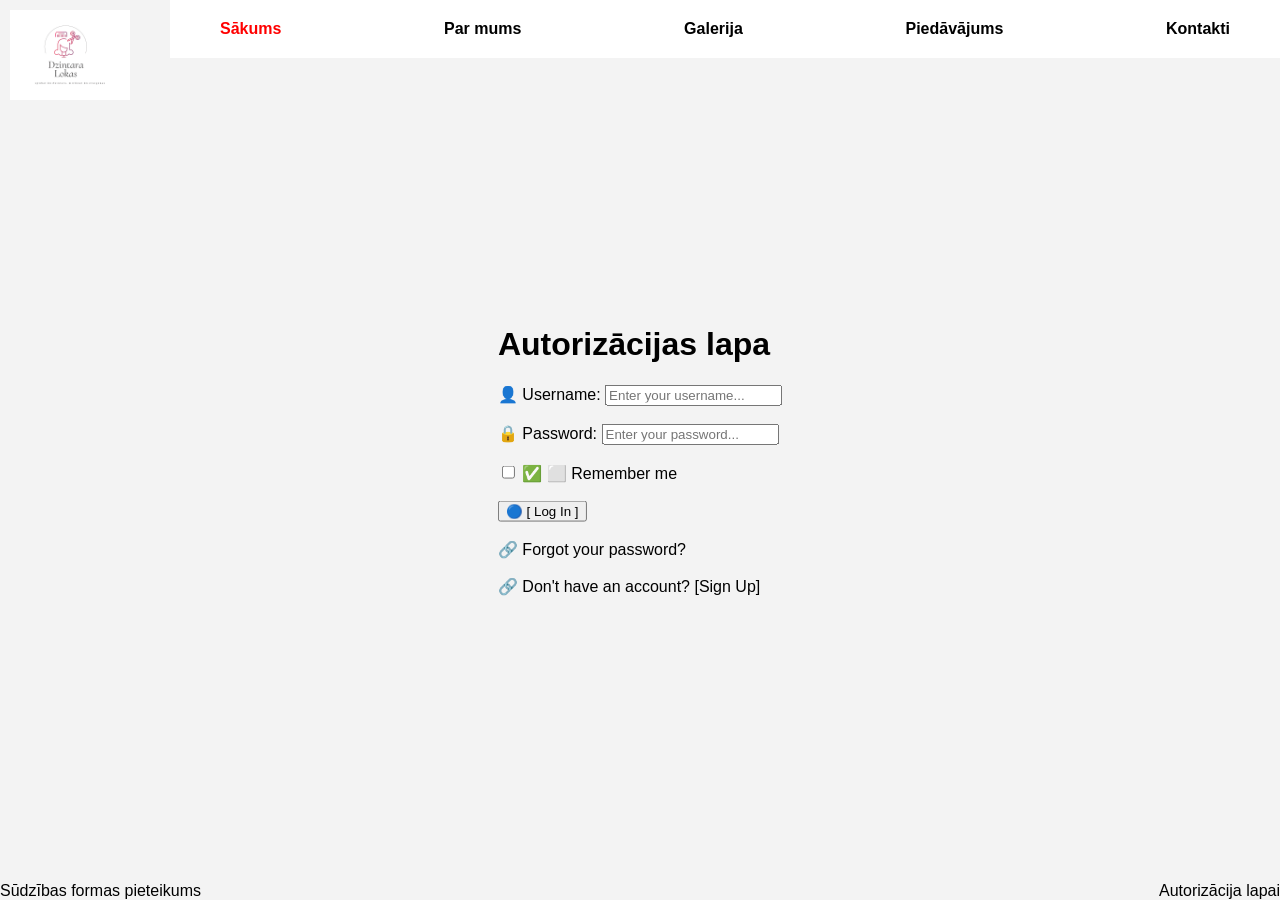
==== autorizācija lapai.html @ 4d67a2b9 "Checkpoint before assistant change: Allow users to change pictures by clicking on them in gallery Im" ====
<!DOCTYPE html>
<html lang="lv">
  <head>
    <meta charset="utf-8">
    <meta name="viewport" content="width=device-width">
    <title>Autorizācija lapai</title>
    <link href="style.css" rel="stylesheet" type="text/css" />

    <!-- Logo -->
    <img src="logo.png" alt="Corner Image" class="corner-image">

    <!-- Navigation Bar -->
    <nav class="navigation">
      <a href="index.html" style="color: red;">Sākums</a>
      <a href="par-mums.html">Par mums</a>
      <a href="galerija.html">Galerija</a>
      <a href="piedāvājums.html">Piedāvājums</a>
      <a href="kontakti.html">Kontakti</a>
    </nav>
    <link href="style.css" rel="stylesheet" type="text/css" />

    <!-- Logo -->
    <img src="logo.png" alt="Corner Image" class="corner-image">

    <!-- Navigation Bar -->
    <nav class="navigation">
      <a href="index.html" style="color: red;">Sākums</a>
      <a href="par-mums.html">Par mums</a>
      <a href="galerija.html">Galerija</a>
      <a href="piedāvājums.html">Piedāvājums</a>
      <a href="kontakti.html">Kontakti</a>
    </nav>



    <!-- Footer Links -->
    <a href="autorizācija lapai.html" style="position: absolute; bottom: 0px; right: 0px;">Autorizācija lapai </a>
    <a href="sūdzībasformaspieteikums.html" style="position: absolute; bottom: 0px; left: 0px;">Sūdzības formas pieteikums</a>
   
    <div class="login-container" style="position: fixed; top: 50%; left: 50%; transform: translate(-50%, -50%);">
      <h1>Autorizācijas lapa</h1>
      <form>
        <label for="username">👤 Username:</label>
        <input type="text" id="username" placeholder="Enter your username...">
        <br>
        <br>
        <label for="password">🔒 Password:</label>
        <input type="password" id="password" placeholder="Enter your password...">
        <br>
        <br>
        <input type="checkbox" id="remember-me">
        <label for="remember-me">✅ ⬜ Remember me</label>
        <br>
        <br>
        <button type="submit">🔵 [ Log In ]</button>
        <br>
        <br>
        <a href="#">🔗 Forgot your password?</a>
        <br>
        <br>
        <a href="#">🔗 Don't have an account? [Sign Up]</a>
      </form>
    </div>
      </form>
    </div>
  </head>
  <body>
  </body>
</html>
---- style.css ----
html {
  height: 100%;
  width: 100%;
}

.corner-image {
  position: fixed;
  top: 0;
  left: 0;
  max-width: 200px;
  height: auto;
  margin: 10px;
  display: block;
  z-index: 1000;
}

.centered-heading {
  text-align: center;
  margin-top: 20px;
  width: 100%;
}

.navigation {
  position: fixed;
  top: 0;
  right: 0;
  padding: 20px 50px;
  margin-left: 220px;
  white-space: nowrap;
  display: flex;
  align-items: center;
  justify-content: space-between;
  width: calc(100% - 270px);
  background-color: white;
  z-index: 900;
}

a, .nav-item {
  color: black;
  text-decoration: none;
}

.red-link {
  color: #FF0000;
  font-weight: bold;
}

.nav-item {
  cursor: default;
}

a[href="/html/"]:nth-of-type(2) {
  color: #FF0000;
}

a:hover {
  text-decoration: underline;
}






 body {
   margin: 0;
   font-family: Arial, sans-serif;
   background-color: white;
 }

 header {
   display: flex;
   flex-direction: column;
   align-items: center;
   position: relative;
   padding-top: 10px;
 }

 .logo {
   width: 120px;
   margin-bottom: 10px;
 }

 .navigation {
   display: flex;
   gap: 20px;
   font-size: 16px;
   margin-bottom: 5px;
 }

 .navigation a {
   text-decoration: none;
   color: black;
 }

 .navigation .active {
   color: red;
 }

 .footer-links {
   position: absolute;
   right: 20px;
   top: 10px;
   font-size: 12px;
 }

 .footer-links a {
   margin-left: 10px;
   text-decoration: none;
   color: gray;
 }

 .heading {
   text-align: center;
   font-size: 36px;
   margin: 40px 0 20px;
 }

 .left-info {
   position: absolute;
   top: 160px;
   left: 40px;
   max-width: 280px;
   font-size: 14px;
   line-height: 1.4;
 }

 .image-placeholder {
   width: 250px;
   height: 200px;
   background-color: #eee;
   margin: 20px auto;
   display: flex;
   justify-content: center;
   align-items: center;
   color: #666;
   font-size: 14px;
 }

body {
  margin: 0;
  font-family: Arial, sans-serif;
  background-color: white;
}

header {
  display: flex;
  flex-direction: column;
  align-items: center;
  position: relative;
  padding-top: 10px;
}

.logo {
  width: 120px;
  margin-bottom: 10px;
}

.navigation {
  display: flex;
  gap: 20px;
  font-size: 16px;
  margin-bottom: 5px;
}

.navigation a {
  text-decoration: none;
  color: black;
}

.navigation .active {
  color: red;
}

.footer-links {
  position: absolute;
  right: 20px;
  top: 10px;
  font-size: 12px;
}

.footer-links a {
  margin-left: 10px;
  text-decoration: none;
  color: gray;
}

.heading {
  text-align: center;
  font-size: 36px;
  margin: 40px 0 20px;
}

.left-info {
  position: absolute;
  top: 160px;
  left: 40px;
  max-width: 280px;
  font-size: 14px;
  line-height: 1.4;
}

.image-placeholder {
  width: 250px;
  height: 200px;
  background-color: #eee;
  margin: 20px auto;
  display: flex;
  justify-content: center;
  align-items: center;
  color: #666;
  font-size: 14px;
}

.stars {
  position: absolute;
  right: 30px;
  top: 180px;
  display: flex;
  flex-direction: column;
  gap: 15px;
}

.star {
  width: 30px;
  height: 30px;
  background-color: pink;
  clip-path: polygon(
    50% 0%, 61% 35%, 98% 35%, 68% 57%, 79% 91%,
    50% 70%, 21% 91%, 32% 57%, 2% 35%, 39% 35%
  );
}

.jaunumi-wrapper {
  position: relative;
  width: 500px;
  height: 400px;
  margin: 50px auto;
}

.pink-oval {
  background: pink;
  width: 180px;
  height: 90px;
  border-radius: 50%;
  position: absolute;
  top: 50%;
  left: 50%;
  transform: translate(-50%, -50%);
  display: flex;
  align-items: center;
  justify-content: center;
}

.oval-text {
  font-size: 20px;
  font-weight: bold;
  color: black;
}

.arrow {
  background-color: black;
  position: absolute;
}

.arrow-top {
  width: 2px;
  height: 50px;
  top: calc(50% - 90px);
  left: 50%;
  transform: translateX(-50%);
}

.arrow-right {
  width: 50px;
  height: 2px;
  top: 50%;
  left: calc(50% + 90px);
  transform: translateY(-50%);
}

.arrow-bottom {
  width: 2px;
  height: 50px;
  top: calc(50% + 90px);
  left: 50%;
  transform: translateX(-50%);
}

.arrow-left {
  width: 50px;
  height: 2px;
  top: 50%;
  left: calc(50% - 90px - 50px);
  transform: translateY(-50%);
}

.news-text {
  position: absolute;
  width: 220px;
  font-size: 14px;
  line-height: 1.5;
}

.top-text {
  top: 0;
  left: 50%;
  transform: translateX(-50%);
  text-align: center;
}

.right-text {
  top: 50%;
  left: calc(100% + 10px);
  transform: translateY(-50%);
  text-align: left;
}

.bottom-text {
  bottom: 0;
  left: 50%;
  transform: translateX(-50%);
  text-align: center;
}

.left-text {
  top: 50%;
  left: -250px;
  transform: translateY(-50%);
  text-align: right;
}
.footer-bar {
  display: flex;
  justify-content: space-between;
  align-items: center;
  padding: 12px 24px;
  margin-top: 100px;
  width: 100%;
  font-size: 14px;
  background-color: transparent;
  flex-wrap: wrap; /* Ļauj tekstiem aplūzt */
  box-sizing: border-box;
}

.footer-left a,
.footer-right a {
  text-decoration: none;
  color: #222;
  font-weight: 500;
  max-width: 100%;
  white-space: normal; /* Ļauj pārnesties vairākās rindās */
  word-break: break-word;
}

@media screen and (max-width: 500px) {
  .footer-bar {
    flex-direction: column;
    align-items: center;
    text-align: center;
    gap: 6px;
  }
}



.news-section {
  position: relative;
  margin-top: 100px;  /* ← Lielāka distance no augšas */
  margin-bottom: 150px; /* ← Atstarpes pirms footer */
  text-align: center;
}
.center-oval {
  margin: 0 auto;
  width: 180px;
  height: 100px;
  background-color: #f9cccc;
  border-radius: 50%;
  display: flex;
  justify-content: center;
  align-items: center;
  font-size: 24px;
  font-weight: bold;
}
.footer-bar {
  width: 100%;
  padding: 20px 40px;
  background-color: #fdfdfd;
  box-sizing: border-box;
}

.footer-divider {
  border: none;
  border-top: 1px solid #ccc;
  margin-bottom: 10px;
}

.footer-links {
  display: flex;
  justify-content: space-between;
  align-items: center;
}

.bottom-link {
  text-decoration: none;
  font-size: 14px;
  color: #222;
  font-weight: 500;
}








body {
  margin: 0;
  font-family: Arial, sans-serif;
  background-color: #f3f3f3;
}

/* HEADER */
.header {
  display: flex;
  align-items: center;
  padding: 20px 30px;
  background-color: white;
}

.corner-image {
  width: 120px;
  height: auto;
  margin-right: 40px;
}

.navigation {
  display: flex;
  gap: 15px;
}

.navigation a {
  text-decoration: none;
  color: #000;
  font-weight: bold;
}

.navigation a.highlight {
  color: #e60000;
}

/* VIRSRKSTS */
.centered-heading {
  text-align: center;
  margin-top: 40px;
  font-size: 28px;
  color: #333;
}

/* GALERIJA */
.gallery {
  display: flex;
  flex-wrap: wrap;
  justify-content: center;
  gap: 30px;
  padding: 60px 40px;
}

/* RĀMJI */
.frame {
  background-color: white;
  padding: 10px;
  display: flex;
  flex-direction: column;
  align-items: center;
}

.frame img {
  width: 100%;
  height: 100%;
  object-fit: cover;
  border: none;
  cursor: pointer;
}

.horizontal {
  width: 300px;
  height: 200px;
}

.vertical {
  width: 200px;
  height: 300px;
}

/* VIDEO BLOKS */
.video-frame {
  background-color: white;
  padding: 10px;
  display: flex;
  flex-direction: column;
  align-items: center;
  width: 220px;
}

.video-title {
  font-size: 14px;
  color: #8B3A3A;
  font-weight: bold;
  margin-bottom: 5px;
}

/* ZVAIGZNE */
.star {
  width: 30px;
  height: 30px;
  background: pink;
  clip-path: polygon(
    50% 0%, 61% 35%, 98% 35%,
    68% 57%, 79% 91%,
    50% 70%, 21% 91%,
    32% 57%, 2% 35%, 39% 35%
  );
  opacity: 0.6;
  margin-top: 6px;
}

/* FOOTER */
.footer-bar {
  padding: 20px 30px;
  background-color: #fff;
  box-sizing: border-box;
  margin-top: 60px;
}

.footer-divider {
  border: none;
  border-top: 1px solid #ccc;
  margin-bottom: 10px;
}

.footer-links {
  display: flex;
  justify-content: space-between;
  font-size: 14px;
}

.footer-links a {
  text-decoration: none;
  color: #222;
  font-weight: 500;
}


/* Footer drošs un vienmēr apakšā */
body {
  min-height: 100vh;
  display: flex;
  flex-direction: column;
}

.footer-bar {
  margin-top: auto;
  padding: 20px 30px;
  background-color: #fff;
  box-sizing: border-box;
  width: 100%;
}

.footer-divider {
  border: none;
  border-top: 1px solid #ccc;
  margin-bottom: 10px;
}

.footer-links {
  display: flex;
  justify-content: space-between;
  font-size: 14px;
}

.footer-links a {
  text-decoration: none;
  color: #222;
  font-weight: 500;
}
---- style.css ----
html {
  height: 100%;
  width: 100%;
}

.corner-image {
  position: fixed;
  top: 0;
  left: 0;
  max-width: 200px;
  height: auto;
  margin: 10px;
  display: block;
  z-index: 1000;
}

.centered-heading {
  text-align: center;
  margin-top: 20px;
  width: 100%;
}

.navigation {
  position: fixed;
  top: 0;
  right: 0;
  padding: 20px 50px;
  margin-left: 220px;
  white-space: nowrap;
  display: flex;
  align-items: center;
  justify-content: space-between;
  width: calc(100% - 270px);
  background-color: white;
  z-index: 900;
}

a, .nav-item {
  color: black;
  text-decoration: none;
}

.red-link {
  color: #FF0000;
  font-weight: bold;
}

.nav-item {
  cursor: default;
}

a[href="/html/"]:nth-of-type(2) {
  color: #FF0000;
}

a:hover {
  text-decoration: underline;
}






 body {
   margin: 0;
   font-family: Arial, sans-serif;
   background-color: white;
 }

 header {
   display: flex;
   flex-direction: column;
   align-items: center;
   position: relative;
   padding-top: 10px;
 }

 .logo {
   width: 120px;
   margin-bottom: 10px;
 }

 .navigation {
   display: flex;
   gap: 20px;
   font-size: 16px;
   margin-bottom: 5px;
 }

 .navigation a {
   text-decoration: none;
   color: black;
 }

 .navigation .active {
   color: red;
 }

 .footer-links {
   position: absolute;
   right: 20px;
   top: 10px;
   font-size: 12px;
 }

 .footer-links a {
   margin-left: 10px;
   text-decoration: none;
   color: gray;
 }

 .heading {
   text-align: center;
   font-size: 36px;
   margin: 40px 0 20px;
 }

 .left-info {
   position: absolute;
   top: 160px;
   left: 40px;
   max-width: 280px;
   font-size: 14px;
   line-height: 1.4;
 }

 .image-placeholder {
   width: 250px;
   height: 200px;
   background-color: #eee;
   margin: 20px auto;
   display: flex;
   justify-content: center;
   align-items: center;
   color: #666;
   font-size: 14px;
 }

body {
  margin: 0;
  font-family: Arial, sans-serif;
  background-color: white;
}

header {
  display: flex;
  flex-direction: column;
  align-items: center;
  position: relative;
  padding-top: 10px;
}

.logo {
  width: 120px;
  margin-bottom: 10px;
}

.navigation {
  display: flex;
  gap: 20px;
  font-size: 16px;
  margin-bottom: 5px;
}

.navigation a {
  text-decoration: none;
  color: black;
}

.navigation .active {
  color: red;
}

.footer-links {
  position: absolute;
  right: 20px;
  top: 10px;
  font-size: 12px;
}

.footer-links a {
  margin-left: 10px;
  text-decoration: none;
  color: gray;
}

.heading {
  text-align: center;
  font-size: 36px;
  margin: 40px 0 20px;
}

.left-info {
  position: absolute;
  top: 160px;
  left: 40px;
  max-width: 280px;
  font-size: 14px;
  line-height: 1.4;
}

.image-placeholder {
  width: 250px;
  height: 200px;
  background-color: #eee;
  margin: 20px auto;
  display: flex;
  justify-content: center;
  align-items: center;
  color: #666;
  font-size: 14px;
}

.stars {
  position: absolute;
  right: 30px;
  top: 180px;
  display: flex;
  flex-direction: column;
  gap: 15px;
}

.star {
  width: 30px;
  height: 30px;
  background-color: pink;
  clip-path: polygon(
    50% 0%, 61% 35%, 98% 35%, 68% 57%, 79% 91%,
    50% 70%, 21% 91%, 32% 57%, 2% 35%, 39% 35%
  );
}

.jaunumi-wrapper {
  position: relative;
  width: 500px;
  height: 400px;
  margin: 50px auto;
}

.pink-oval {
  background: pink;
  width: 180px;
  height: 90px;
  border-radius: 50%;
  position: absolute;
  top: 50%;
  left: 50%;
  transform: translate(-50%, -50%);
  display: flex;
  align-items: center;
  justify-content: center;
}

.oval-text {
  font-size: 20px;
  font-weight: bold;
  color: black;
}

.arrow {
  background-color: black;
  position: absolute;
}

.arrow-top {
  width: 2px;
  height: 50px;
  top: calc(50% - 90px);
  left: 50%;
  transform: translateX(-50%);
}

.arrow-right {
  width: 50px;
  height: 2px;
  top: 50%;
  left: calc(50% + 90px);
  transform: translateY(-50%);
}

.arrow-bottom {
  width: 2px;
  height: 50px;
  top: calc(50% + 90px);
  left: 50%;
  transform: translateX(-50%);
}

.arrow-left {
  width: 50px;
  height: 2px;
  top: 50%;
  left: calc(50% - 90px - 50px);
  transform: translateY(-50%);
}

.news-text {
  position: absolute;
  width: 220px;
  font-size: 14px;
  line-height: 1.5;
}

.top-text {
  top: 0;
  left: 50%;
  transform: translateX(-50%);
  text-align: center;
}

.right-text {
  top: 50%;
  left: calc(100% + 10px);
  transform: translateY(-50%);
  text-align: left;
}

.bottom-text {
  bottom: 0;
  left: 50%;
  transform: translateX(-50%);
  text-align: center;
}

.left-text {
  top: 50%;
  left: -250px;
  transform: translateY(-50%);
  text-align: right;
}
.footer-bar {
  display: flex;
  justify-content: space-between;
  align-items: center;
  padding: 12px 24px;
  margin-top: 100px;
  width: 100%;
  font-size: 14px;
  background-color: transparent;
  flex-wrap: wrap; /* Ļauj tekstiem aplūzt */
  box-sizing: border-box;
}

.footer-left a,
.footer-right a {
  text-decoration: none;
  color: #222;
  font-weight: 500;
  max-width: 100%;
  white-space: normal; /* Ļauj pārnesties vairākās rindās */
  word-break: break-word;
}

@media screen and (max-width: 500px) {
  .footer-bar {
    flex-direction: column;
    align-items: center;
    text-align: center;
    gap: 6px;
  }
}



.news-section {
  position: relative;
  margin-top: 100px;  /* ← Lielāka distance no augšas */
  margin-bottom: 150px; /* ← Atstarpes pirms footer */
  text-align: center;
}
.center-oval {
  margin: 0 auto;
  width: 180px;
  height: 100px;
  background-color: #f9cccc;
  border-radius: 50%;
  display: flex;
  justify-content: center;
  align-items: center;
  font-size: 24px;
  font-weight: bold;
}
.footer-bar {
  width: 100%;
  padding: 20px 40px;
  background-color: #fdfdfd;
  box-sizing: border-box;
}

.footer-divider {
  border: none;
  border-top: 1px solid #ccc;
  margin-bottom: 10px;
}

.footer-links {
  display: flex;
  justify-content: space-between;
  align-items: center;
}

.bottom-link {
  text-decoration: none;
  font-size: 14px;
  color: #222;
  font-weight: 500;
}








body {
  margin: 0;
  font-family: Arial, sans-serif;
  background-color: #f3f3f3;
}

/* HEADER */
.header {
  display: flex;
  align-items: center;
  padding: 20px 30px;
  background-color: white;
}

.corner-image {
  width: 120px;
  height: auto;
  margin-right: 40px;
}

.navigation {
  display: flex;
  gap: 15px;
}

.navigation a {
  text-decoration: none;
  color: #000;
  font-weight: bold;
}

.navigation a.highlight {
  color: #e60000;
}

/* VIRSRKSTS */
.centered-heading {
  text-align: center;
  margin-top: 40px;
  font-size: 28px;
  color: #333;
}

/* GALERIJA */
.gallery {
  display: flex;
  flex-wrap: wrap;
  justify-content: center;
  gap: 30px;
  padding: 60px 40px;
}

/* RĀMJI */
.frame {
  background-color: white;
  padding: 10px;
  display: flex;
  flex-direction: column;
  align-items: center;
}

.frame img {
  width: 100%;
  height: 100%;
  object-fit: cover;
  border: none;
  cursor: pointer;
}

.horizontal {
  width: 300px;
  height: 200px;
}

.vertical {
  width: 200px;
  height: 300px;
}

/* VIDEO BLOKS */
.video-frame {
  background-color: white;
  padding: 10px;
  display: flex;
  flex-direction: column;
  align-items: center;
  width: 220px;
}

.video-title {
  font-size: 14px;
  color: #8B3A3A;
  font-weight: bold;
  margin-bottom: 5px;
}

/* ZVAIGZNE */
.star {
  width: 30px;
  height: 30px;
  background: pink;
  clip-path: polygon(
    50% 0%, 61% 35%, 98% 35%,
    68% 57%, 79% 91%,
    50% 70%, 21% 91%,
    32% 57%, 2% 35%, 39% 35%
  );
  opacity: 0.6;
  margin-top: 6px;
}

/* FOOTER */
.footer-bar {
  padding: 20px 30px;
  background-color: #fff;
  box-sizing: border-box;
  margin-top: 60px;
}

.footer-divider {
  border: none;
  border-top: 1px solid #ccc;
  margin-bottom: 10px;
}

.footer-links {
  display: flex;
  justify-content: space-between;
  font-size: 14px;
}

.footer-links a {
  text-decoration: none;
  color: #222;
  font-weight: 500;
}


/* Footer drošs un vienmēr apakšā */
body {
  min-height: 100vh;
  display: flex;
  flex-direction: column;
}

.footer-bar {
  margin-top: auto;
  padding: 20px 30px;
  background-color: #fff;
  box-sizing: border-box;
  width: 100%;
}

.footer-divider {
  border: none;
  border-top: 1px solid #ccc;
  margin-bottom: 10px;
}

.footer-links {
  display: flex;
  justify-content: space-between;
  font-size: 14px;
}

.footer-links a {
  text-decoration: none;
  color: #222;
  font-weight: 500;
}
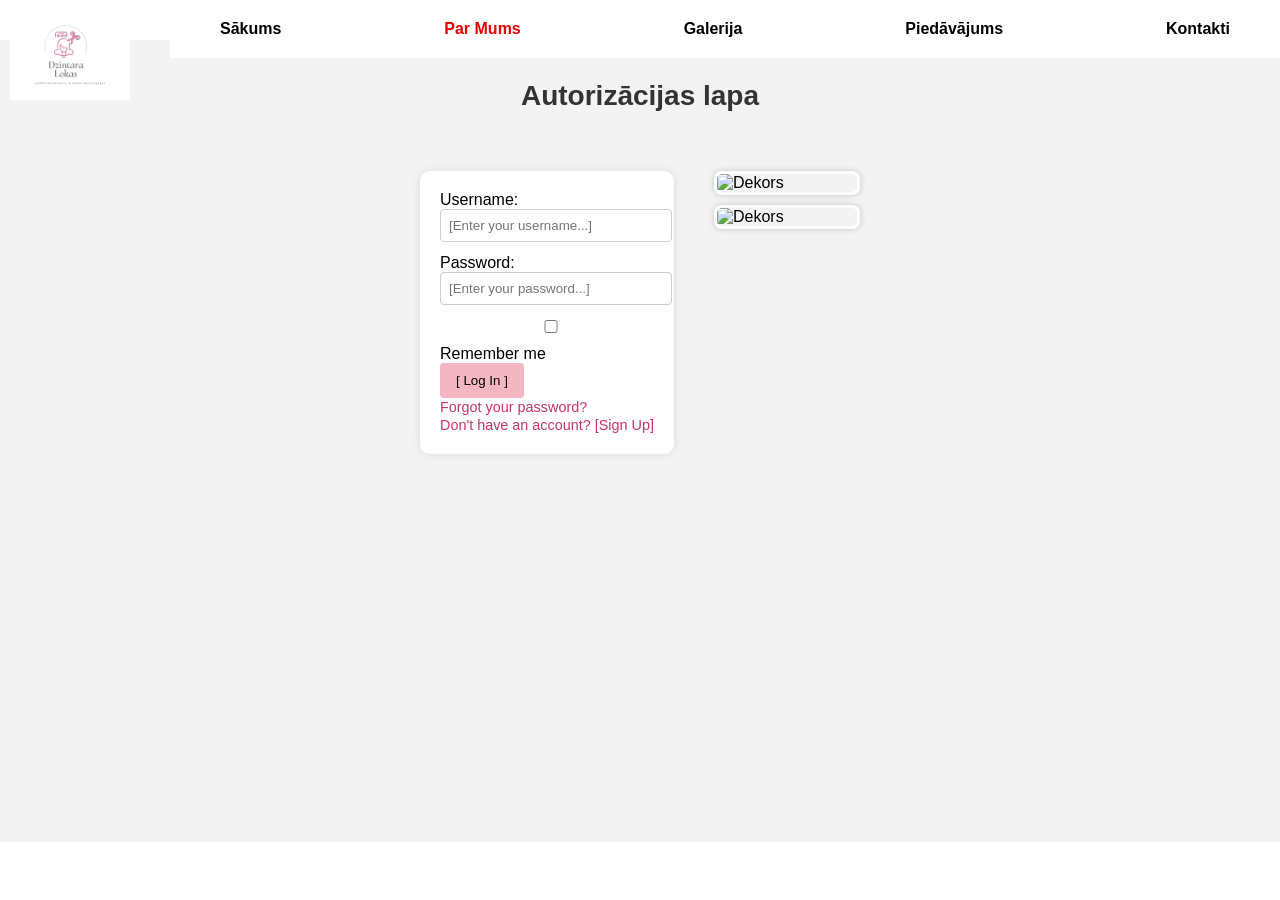
==== commit 30ac1ff9: "Checkpoint before assistant change: Implement user login and registration functionality on the autho" ====
--- a/autorizācija lapai.html
+++ b/autorizācija lapai.html
@@ -1,69 +1,60 @@
 <!DOCTYPE html>
 <html lang="lv">
-  <head>
-    <meta charset="utf-8">
-    <meta name="viewport" content="width=device-width">
-    <title>Autorizācija lapai</title>
-    <link href="style.css" rel="stylesheet" type="text/css" />
-
-    <!-- Logo -->
+<head>
+  <meta charset="UTF-8">
+  <title>Autorizācijas lapa</title>
+  <link rel="stylesheet" href="style.css">
+  <script defer src="auth.js"></script>
+</head>
+<body>
+  <header class="header">
     <img src="logo.png" alt="Corner Image" class="corner-image">
-
-    <!-- Navigation Bar -->
     <nav class="navigation">
-      <a href="index.html" style="color: red;">Sākums</a>
-      <a href="par-mums.html">Par mums</a>
+      <a href="index.html">Sākums</a>
+      <a href="par-mums.html" class="highlight">Par Mums</a>
       <a href="galerija.html">Galerija</a>
       <a href="piedāvājums.html">Piedāvājums</a>
       <a href="kontakti.html">Kontakti</a>
     </nav>
-    <link href="style.css" rel="stylesheet" type="text/css" />
+  </header>
 
-    <!-- Logo -->
-    <img src="logo.png" alt="Corner Image" class="corner-image">
+  <h1 class="centered-heading">Autorizācijas lapa</h1>
 
-    <!-- Navigation Bar -->
-    <nav class="navigation">
-      <a href="index.html" style="color: red;">Sākums</a>
-      <a href="par-mums.html">Par mums</a>
-      <a href="galerija.html">Galerija</a>
-      <a href="piedāvājums.html">Piedāvājums</a>
-      <a href="kontakti.html">Kontakti</a>
-    </nav>
+  <div class="auth-container">
 
+    <!-- Pierakstīšanās -->
+    <form id="login-form" class="auth-form">
+      <label>Username:<br><input type="text" placeholder="[Enter your username...]"></label><br>
+      <label>Password:<br><input type="password" placeholder="[Enter your password...]"></label><br>
+      <label><input type="checkbox"> Remember me</label><br>
+      <button type="submit">[ Log In ]</button><br>
+      <a href="#">Forgot your password?</a><br>
+      <a href="#" onclick="toggleForms()">Don't have an account? [Sign Up]</a>
+    </form>
 
+    <!-- Reģistrēšanās -->
+    <form id="register-form" class="auth-form hidden">
+      <label>Vārds, Uzvārds:<br><input type="text" placeholder="[Ievadiet savu vārdu un uzvārdu...]"></label><br>
+      <label>E-pasts:<br><input type="email" placeholder="[Ievadiet savu e-pasta adresi...]"></label><br>
+      <label>Parole:<br><input type="password" placeholder="[Izvēlieties drošu paroli...]"></label><br>
+      <label>Apstiprināt paroli:<br><input type="password" placeholder="[Ievadiet paroli vēlreiz...]"></label><br>
+      <label><input type="checkbox"> Piekrītu lietošanas noteikumiem</label><br>
+      <button type="submit">[ Reģistrēties ]</button><br>
+      <a href="#" onclick="toggleForms()">Jau ir konts? [Pieslēgties]</a>
+    </form>
 
-    <!-- Footer Links -->
-    <a href="autorizācija lapai.html" style="position: absolute; bottom: 0px; right: 0px;">Autorizācija lapai </a>
-    <a href="sūdzībasformaspieteikums.html" style="position: absolute; bottom: 0px; left: 0px;">Sūdzības formas pieteikums</a>
-   
-    <div class="login-container" style="position: fixed; top: 50%; left: 50%; transform: translate(-50%, -50%);">
-      <h1>Autorizācijas lapa</h1>
-      <form>
-        <label for="username">👤 Username:</label>
-        <input type="text" id="username" placeholder="Enter your username...">
-        <br>
-        <br>
-        <label for="password">🔒 Password:</label>
-        <input type="password" id="password" placeholder="Enter your password...">
-        <br>
-        <br>
-        <input type="checkbox" id="remember-me">
-        <label for="remember-me">✅ ⬜ Remember me</label>
-        <br>
-        <br>
-        <button type="submit">🔵 [ Log In ]</button>
-        <br>
-        <br>
-        <a href="#">🔗 Forgot your password?</a>
-        <br>
-        <br>
-        <a href="#">🔗 Don't have an account? [Sign Up]</a>
-      </form>
+    <div class="side-images">
+      <img src="attels2.jpg" alt="Dekors">
+      <img src="attels3.jpg" alt="Dekors">
     </div>
-      </form>
+  </div>
+
+  <footer class="footer-bar">
+    <hr class="footer-divider">
+    <div class="footer-links">
+      <a href="sudzibasformas.pieteikums.html">Sūdzības formas pieteikums</a>
+      <a href="autorizacija-lapai.html">Autorizācija lapai</a>
     </div>
-  </head>
-  <body>
-  </body>
+  </footer>
+</body>
 </html>
--- a/style.css
+++ b/style.css
@@ -583,4 +583,62 @@
   text-decoration: none;
   color: #222;
   font-weight: 500;
-}+}
+
+
+
+
+
+.auth-container {
+  display: flex;
+  justify-content: center;
+  gap: 40px;
+  margin: 40px auto;
+  max-width: 1000px;
+}
+
+.auth-form {
+  background: #fff;
+  padding: 20px;
+  border-radius: 10px;
+  box-shadow: 0 0 10px rgba(0,0,0,0.1);
+  flex: 1;
+}
+
+.auth-form input {
+  width: 100%;
+  margin-bottom: 12px;
+  padding: 8px;
+  border: 1px solid #ccc;
+  border-radius: 4px;
+}
+
+.auth-form button {
+  background-color: #f4b6c2;
+  border: none;
+  padding: 10px 16px;
+  cursor: pointer;
+  border-radius: 4px;
+}
+
+.auth-form a {
+  color: #cc3366;
+  font-size: 0.9em;
+}
+
+.side-images {
+  display: flex;
+  flex-direction: column;
+  gap: 10px;
+}
+
+.side-images img {
+  width: 140px;
+  border: 3px solid white;
+  box-shadow: 0 0 6px rgba(0,0,0,0.2);
+  border-radius: 8px;
+}
+
+.hidden {
+  display: none;
+}
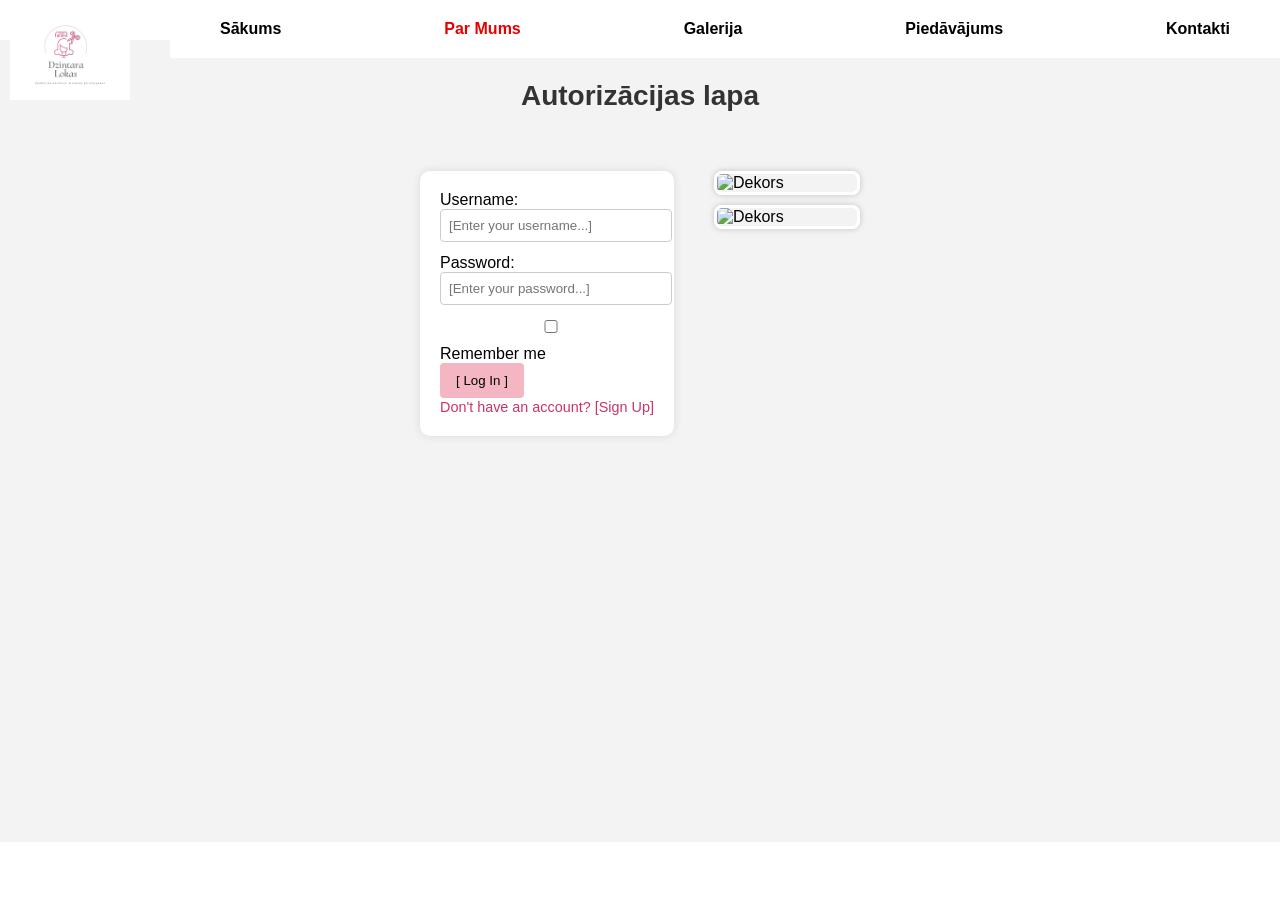
==== commit dd4f012a: "Assistant checkpoint: Create registration page and update login form Assistant generated file change" ====
--- a/autorizācija lapai.html
+++ b/autorizācija lapai.html
@@ -28,19 +28,7 @@
       <label>Password:<br><input type="password" placeholder="[Enter your password...]"></label><br>
       <label><input type="checkbox"> Remember me</label><br>
       <button type="submit">[ Log In ]</button><br>
-      <a href="#">Forgot your password?</a><br>
-      <a href="#" onclick="toggleForms()">Don't have an account? [Sign Up]</a>
-    </form>
-
-    <!-- Reģistrēšanās -->
-    <form id="register-form" class="auth-form hidden">
-      <label>Vārds, Uzvārds:<br><input type="text" placeholder="[Ievadiet savu vārdu un uzvārdu...]"></label><br>
-      <label>E-pasts:<br><input type="email" placeholder="[Ievadiet savu e-pasta adresi...]"></label><br>
-      <label>Parole:<br><input type="password" placeholder="[Izvēlieties drošu paroli...]"></label><br>
-      <label>Apstiprināt paroli:<br><input type="password" placeholder="[Ievadiet paroli vēlreiz...]"></label><br>
-      <label><input type="checkbox"> Piekrītu lietošanas noteikumiem</label><br>
-      <button type="submit">[ Reģistrēties ]</button><br>
-      <a href="#" onclick="toggleForms()">Jau ir konts? [Pieslēgties]</a>
+      <a href="register.html">Don't have an account? [Sign Up]</a>
     </form>
 
     <div class="side-images">
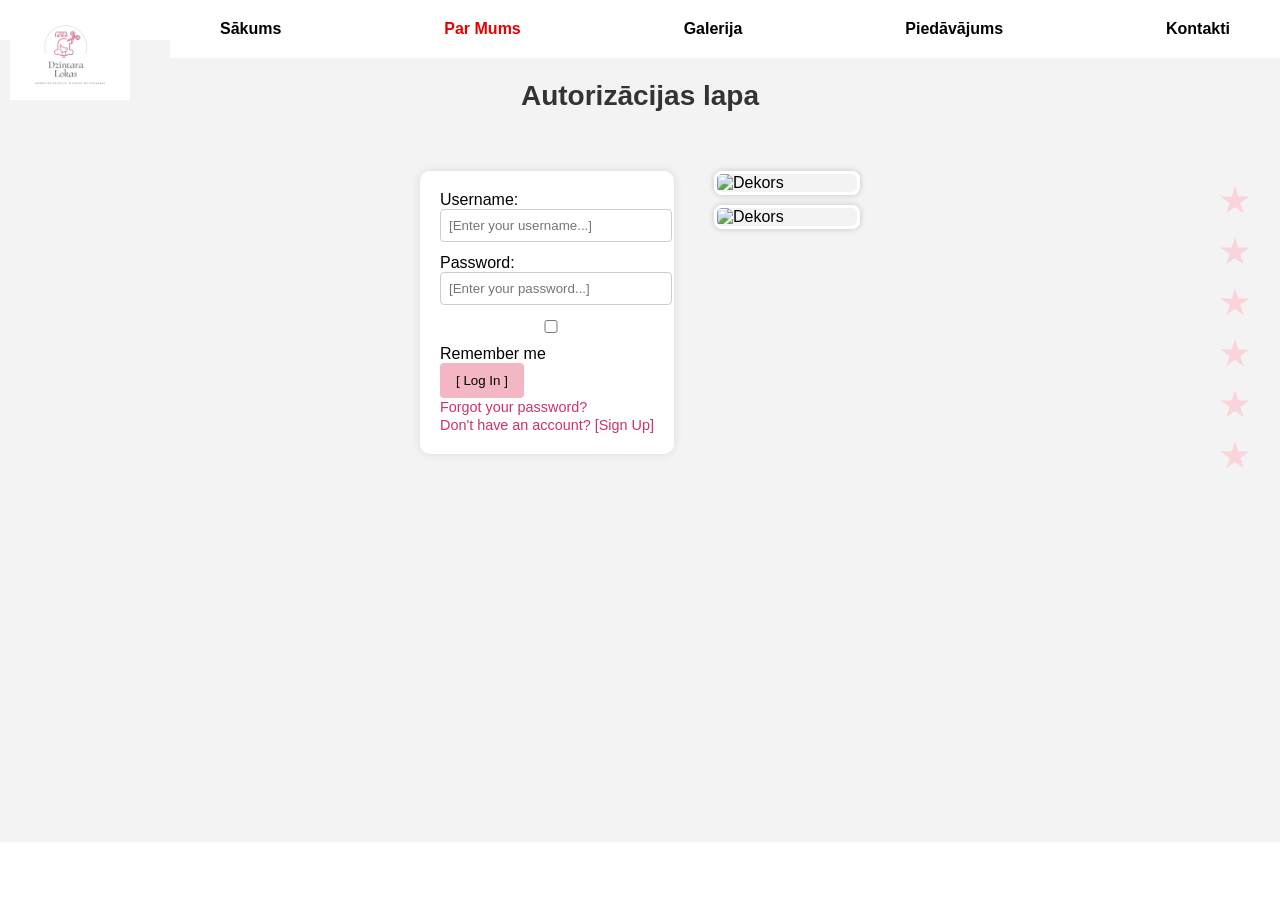
==== commit aba97cc6: "Checkpoint before assistant change: Restore user registration and login functionality with site-wide" ====
--- a/autorizācija lapai.html
+++ b/autorizācija lapai.html
@@ -4,9 +4,9 @@
   <meta charset="UTF-8">
   <title>Autorizācijas lapa</title>
   <link rel="stylesheet" href="style.css">
-  <script defer src="auth.js"></script>
 </head>
 <body>
+  <!-- LOGO + NAVIGĀCIJA -->
   <header class="header">
     <img src="logo.png" alt="Corner Image" class="corner-image">
     <nav class="navigation">
@@ -18,17 +18,28 @@
     </nav>
   </header>
 
+  <!-- ZVAIGZNES -->
+  <div class="stars">
+    <div class="star" style="top: 100px; left: 50px;"></div>
+    <div class="star" style="top: 180px; right: 60px;"></div>
+    <div class="star" style="top: 300px; left: 30px;"></div>
+    <div class="star" style="top: 400px; right: 40px;"></div>
+    <div class="star" style="top: 500px; left: 70px;"></div>
+    <div class="star" style="top: 600px; right: 100px;"></div>
+  </div>
+
+  <!-- VIRSRKSTS -->
   <h1 class="centered-heading">Autorizācijas lapa</h1>
 
+  <!-- FORMA + DEKORS -->
   <div class="auth-container">
-
-    <!-- Pierakstīšanās -->
-    <form id="login-form" class="auth-form">
+    <form class="auth-form">
       <label>Username:<br><input type="text" placeholder="[Enter your username...]"></label><br>
       <label>Password:<br><input type="password" placeholder="[Enter your password...]"></label><br>
       <label><input type="checkbox"> Remember me</label><br>
-      <button type="submit">[ Log In ]</button><br>
-      <a href="register.html">Don't have an account? [Sign Up]</a>
+      <button type="button" onclick="alert('Jūs esat veiksmīgi pieslēdzies!')">[ Log In ]</button><br>
+      <a href="#">Forgot your password?</a><br>
+      <a href="registrejies.html">Don't have an account? [Sign Up]</a>
     </form>
 
     <div class="side-images">
@@ -37,6 +48,7 @@
     </div>
   </div>
 
+  <!-- FOOTER -->
   <footer class="footer-bar">
     <hr class="footer-divider">
     <div class="footer-links">
--- a/style.css
+++ b/style.css
@@ -642,3 +642,7 @@
 .hidden {
   display: none;
 }
+
+
+
+
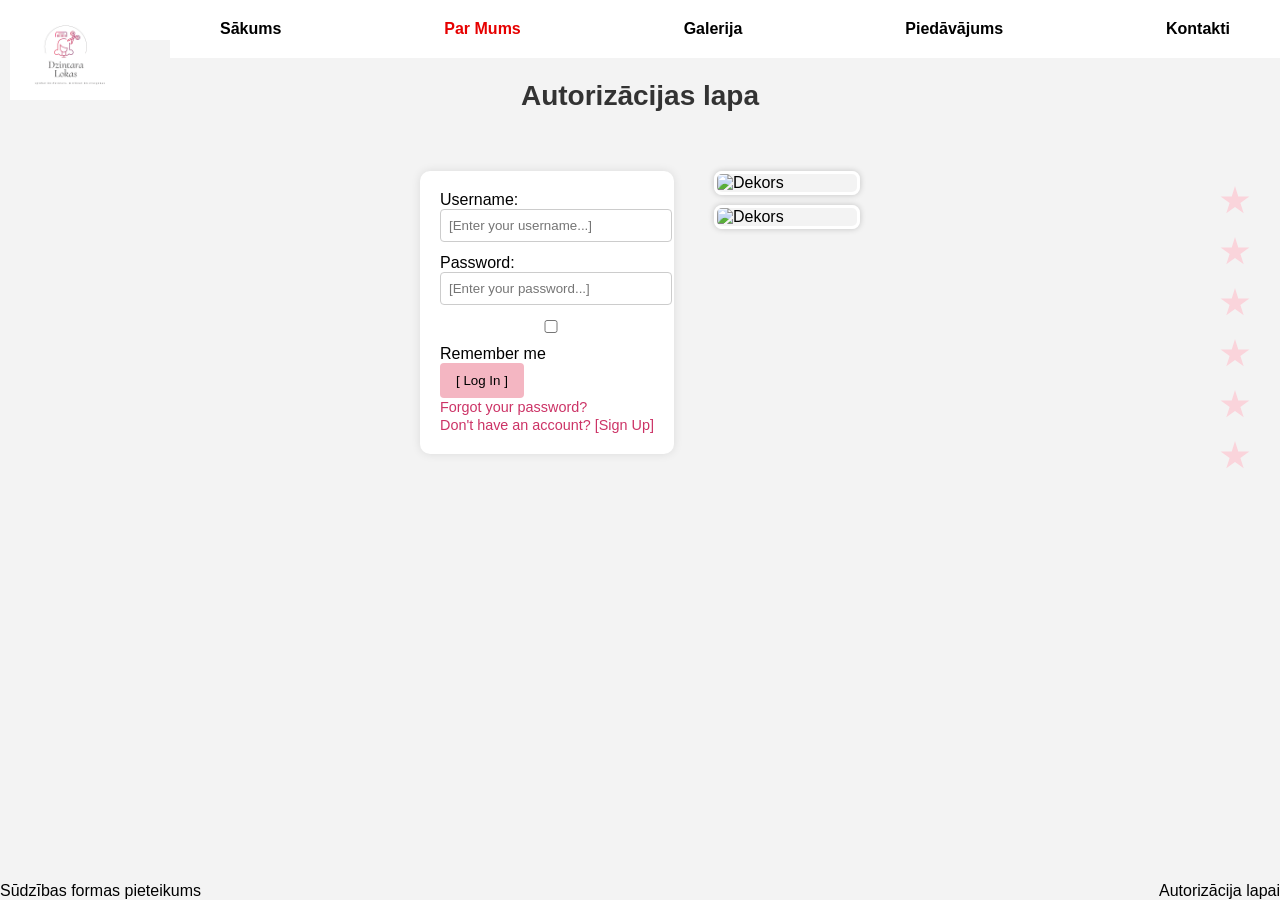
==== commit 99fc6262: "Assistant checkpoint: Update footer placement across pages Assistant generated file changes: - autor" ====
--- a/autorizācija lapai.html
+++ b/autorizācija lapai.html
@@ -39,7 +39,7 @@
       <label><input type="checkbox"> Remember me</label><br>
       <button type="button" onclick="alert('Jūs esat veiksmīgi pieslēdzies!')">[ Log In ]</button><br>
       <a href="#">Forgot your password?</a><br>
-      <a href="registrejies.html">Don't have an account? [Sign Up]</a>
+      <a href="register.html">Don't have an account? [Sign Up]</a>
     </form>
 
     <div class="side-images">
@@ -48,13 +48,8 @@
     </div>
   </div>
 
-  <!-- FOOTER -->
-  <footer class="footer-bar">
-    <hr class="footer-divider">
-    <div class="footer-links">
-      <a href="sudzibasformas.pieteikums.html">Sūdzības formas pieteikums</a>
-      <a href="autorizacija-lapai.html">Autorizācija lapai</a>
-    </div>
-  </footer>
+  <!-- APAKŠAS SAITES -->
+  <a href="autorizācija lapai.html" style="position: absolute; bottom: 0px; right: 0px;">Autorizācija lapai</a>
+  <a href="sūdzībasformaspieteikums.html" style="position: absolute; bottom: 0px; left: 0px;">Sūdzības formas pieteikums</a>
 </body>
 </html>
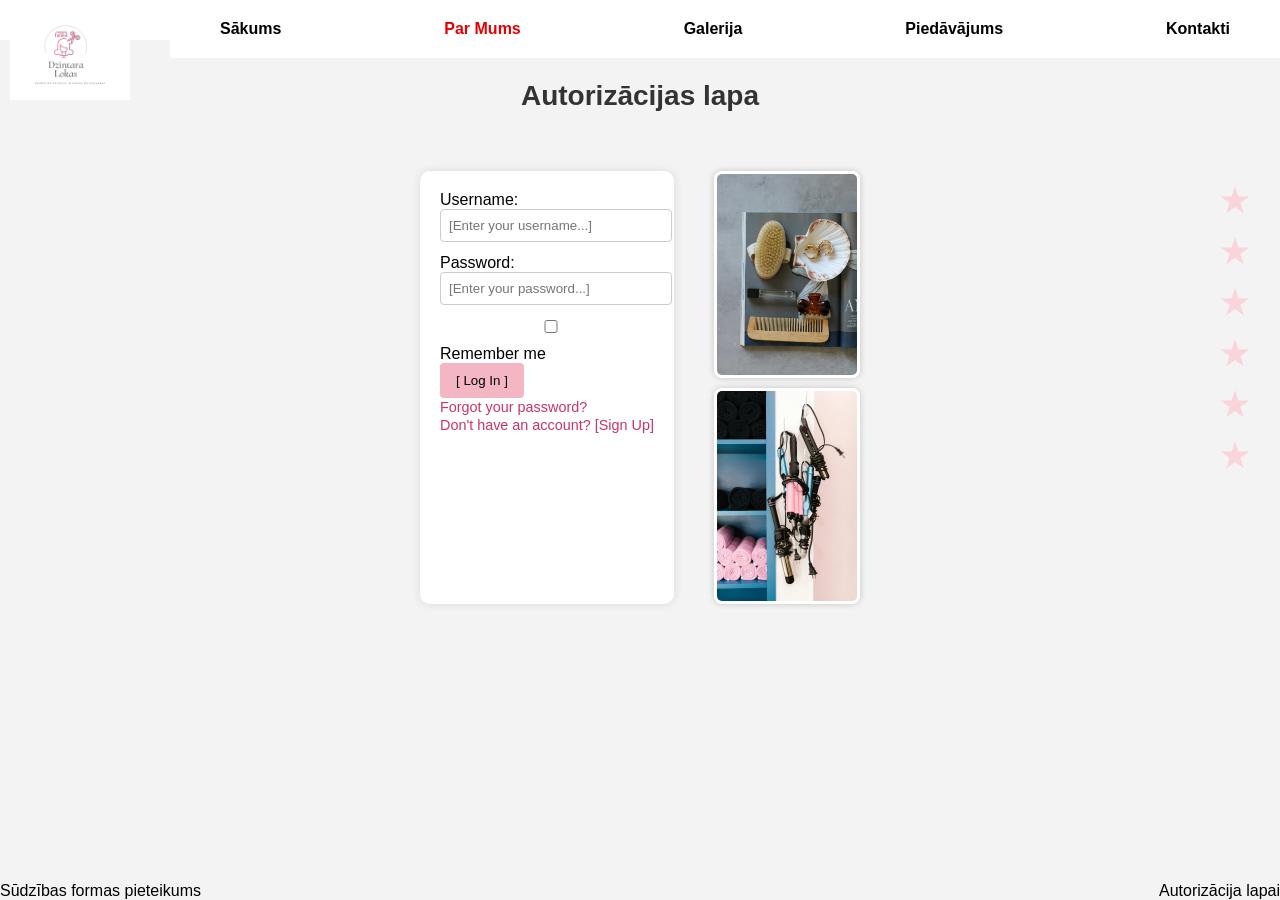
==== commit 8f19e453: "Checkpoint before assistant change: Refine image selection and placement to enhance visual appeal Re" ====
--- a/autorizācija lapai.html
+++ b/autorizācija lapai.html
@@ -43,8 +43,8 @@
     </form>
 
     <div class="side-images">
-      <img src="attels2.jpg" alt="Dekors">
-      <img src="attels3.jpg" alt="Dekors">
+      <img src="auto.jpg" >
+      <img src="auto2.jpg" >
     </div>
   </div>
 
--- a/style.css
+++ b/style.css
@@ -231,17 +231,69 @@
   );
 }
 
+.image-frame {
+  position: absolute;
+  top: 120px;
+  right: 40px;
+  width: 180px;
+  height: 280px;
+  padding: 10px;
+  background: white;
+  box-shadow: 0 0 10px rgba(0,0,0,0.1);
+  border-radius: 5px;
+}
+
+.image-frame::before,
+.image-frame::after {
+  content: '';
+  position: absolute;
+  width: 30px;
+  height: 30px;
+  background: pink;
+  clip-path: polygon(50% 0%, 61% 35%, 98% 35%, 68% 57%, 79% 91%, 50% 70%, 21% 91%, 32% 57%, 2% 35%, 39% 35%);
+}
+
+.image-frame::before {
+  top: -15px;
+  left: -15px;
+}
+
+.image-frame::after {
+  bottom: -15px;
+  right: -15px;
+}
+
+.image-frame img {
+  width: 100%;
+  height: 100%;
+  object-fit: cover;
+}
+
 .jaunumi-wrapper {
   position: relative;
   width: 500px;
   height: 400px;
-  margin: 50px auto;
+  margin: 150px auto;
+}
+
+.arrow-top-right {
+  width: 50px;
+  height: 2px;
+  top: 30%;
+  left: calc(50% + 60px);
+  transform: rotate(-45deg);
+}
+
+.top-right-text {
+  top: 20%;
+  right: -180px;
+  text-align: left;
 }
 
 .pink-oval {
   background: pink;
-  width: 180px;
-  height: 90px;
+  width: 220px;
+  height: 110px;
   border-radius: 50%;
   position: absolute;
   top: 50%;
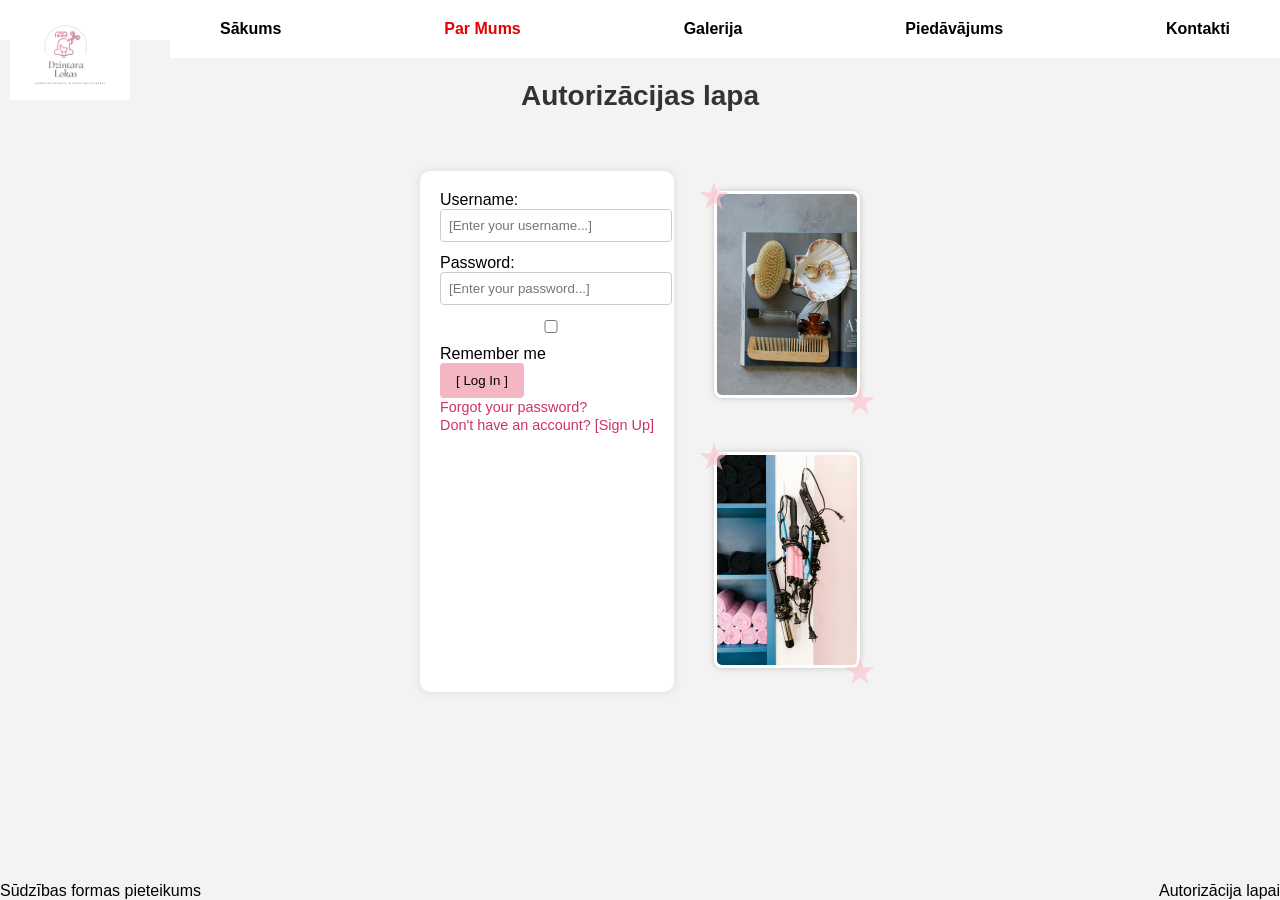
==== commit 7fe0eeaf: "Assistant checkpoint: Update star placement around image frames Assistant generated file changes: - " ====
--- a/autorizācija lapai.html
+++ b/autorizācija lapai.html
@@ -18,16 +18,6 @@
     </nav>
   </header>
 
-  <!-- ZVAIGZNES -->
-  <div class="stars">
-    <div class="star" style="top: 100px; left: 50px;"></div>
-    <div class="star" style="top: 180px; right: 60px;"></div>
-    <div class="star" style="top: 300px; left: 30px;"></div>
-    <div class="star" style="top: 400px; right: 40px;"></div>
-    <div class="star" style="top: 500px; left: 70px;"></div>
-    <div class="star" style="top: 600px; right: 100px;"></div>
-  </div>
-
   <!-- VIRSRKSTS -->
   <h1 class="centered-heading">Autorizācijas lapa</h1>
 
@@ -43,8 +33,16 @@
     </form>
 
     <div class="side-images">
-      <img src="auto.jpg" >
-      <img src="auto2.jpg" >
+      <div class="image-with-stars">
+        <div class="star" style="top: -15px; left: -15px;"></div>
+        <div class="star" style="bottom: -15px; right: -15px;"></div>
+        <img src="auto.jpg">
+      </div>
+      <div class="image-with-stars">
+        <div class="star" style="top: -15px; left: -15px;"></div>
+        <div class="star" style="bottom: -15px; right: -15px;"></div>
+        <img src="auto2.jpg">
+      </div>
     </div>
   </div>
 
--- a/style.css
+++ b/style.css
@@ -684,13 +684,24 @@
   gap: 10px;
 }
 
-.side-images img {
+.image-with-stars {
+  position: relative;
+  margin: 20px 0;
+}
+
+.image-with-stars img {
   width: 140px;
   border: 3px solid white;
   box-shadow: 0 0 6px rgba(0,0,0,0.2);
   border-radius: 8px;
 }
 
+.image-with-stars .star {
+  position: absolute;
+  width: 30px;
+  height: 30px;
+}
+
 .hidden {
   display: none;
 }
